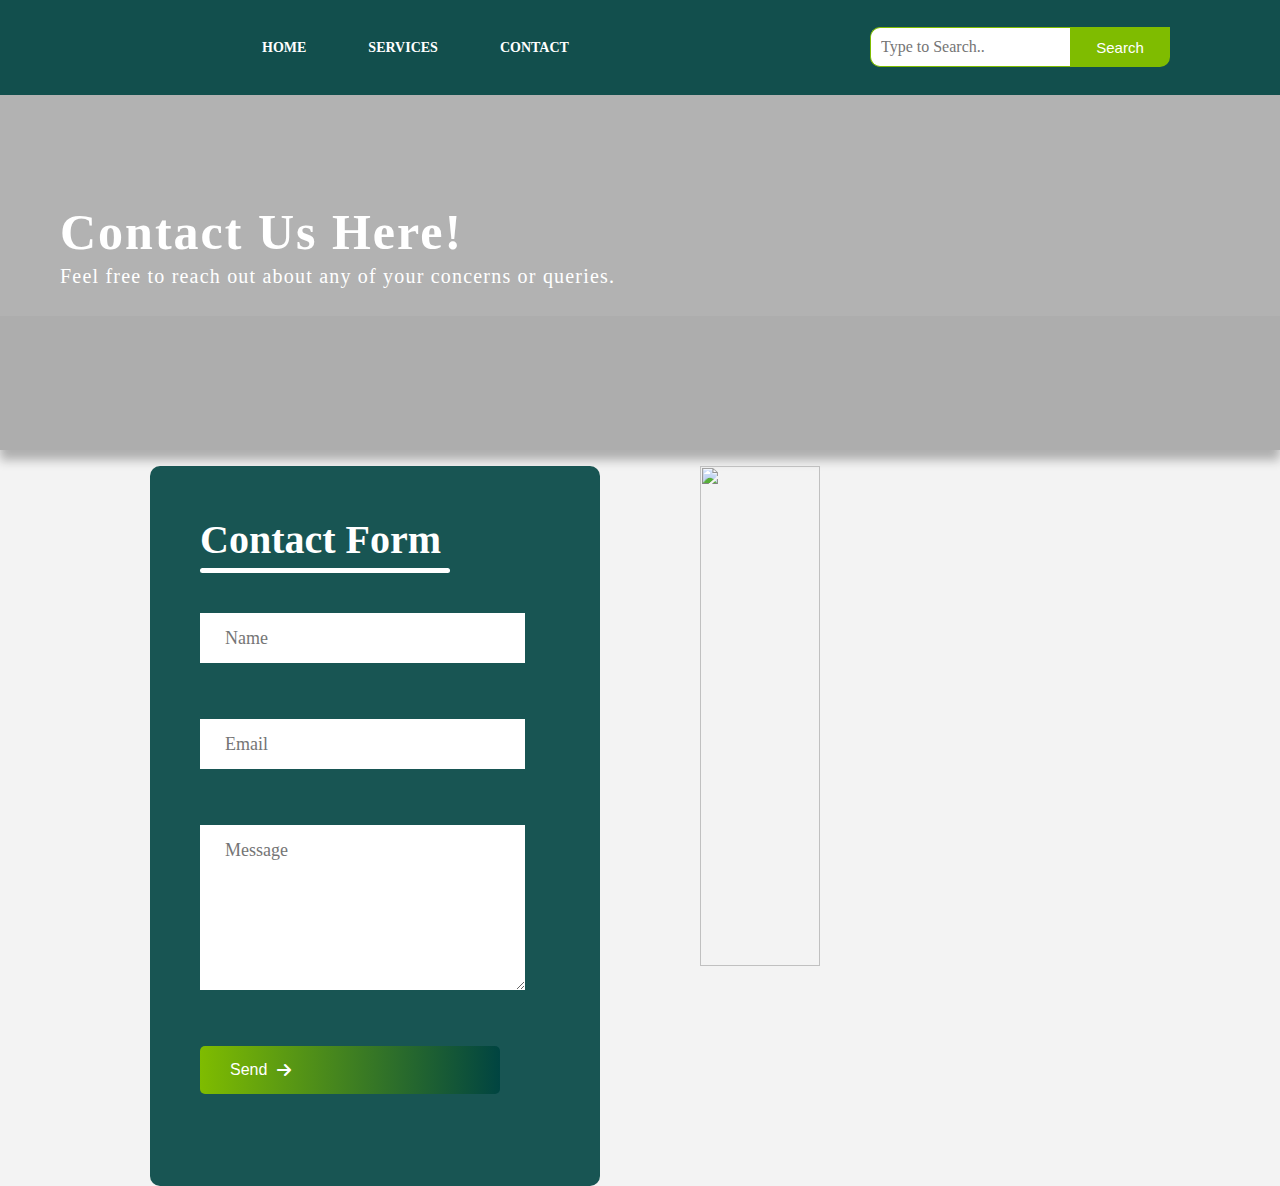
==== contact.html @ 06cae44c "Add files via upload" ====
<!DOCTYPE html>

<html>
    <head>
        <meta charset="utf-8">
        <meta http-equiv="X-UA-Compatible" content="IE=edge">
        <meta name="keywords" content= "Balady, Land Allocation, Land">
        <title>HexPlot</title>
        <meta name="description" content="">
        <meta name="viewport" content="width=device-width, initial-scale=1">
        <link href="https://cdnjs.cloudflare.com/ajax/libs/font-awesome/6.0.0-beta3/css/all.min.css" rel="stylesheet">
        <link rel="stylesheet" href="style.css">
    </head>
    <div>
        <div class="main-contacts">
            <div class="navbar">
                <div class="icon">
                    <img class= "logo" src="images/white.png" alt="HexPlot Logo">
                </div>

                <div class="menu">
                    <ul>
                        <li><a href="index.html">HOME</a></li>
                        <li><a href="services.html">SERVICES</a></li>
                        <li><a href="contact.html">CONTACT</a></li>
                    </ul>
                </div>

                <div class="search">
                    <input class="srch" type="search" name="" placeholder="Type to Search..">
                    <a href="#"> <button class="btn">Search</button></a>
                </div>
            </div>
                <div class="content">
                    <h1>Contact Us Here!</h1>
                    <p class="par">Feel free to reach out about any of your concerns or queries.</p>
                </div>

                <div class="contact-container">
                    <form action="" method="POST" class="contact-left">
                        <div class="contact-left-title">
                            <h2>Contact Form</h2>
                            <hr>
                        </div>
                            <input type="text" name="name" placeholder="Name" class="contact-inputs" required><br><br>
                            <input type="email" name="email" placeholder="Email" class="contact-inputs" required> <br><br>
                            <textarea name="message" placeholder="Message" class="contact-inputs" required></textarea> <br><br>
                            <button type="submit" class="submit">Send <i class="fa-solid fa-arrow-right"></i></button>
                    </form>
                
                    <div class="contact-right">
                        <img src="images/dg.png" alt="">
                    </div>
                </div>
            </div>
        </div>

        <script>
            document.querySelector('.contact-left').addEventListener('submit', function(event) {
                event.preventDefault(); // Prevents the form from actually submitting
                alert('Thank you!');
            });
        </script>
        
    </body>
</html>
---- style.css ----
/*--Home Page--*/

*{
  margin:0;
  padding:0;
}

.main{
  width: 100%;
  background: linear-gradient(to top, rgba(0,0,0,0.5)50%, rgba(0,0,0,0.5)50%), url(images/background.jpg);
  background-position: center;
  background-size:cover;
  height:109vh;
}

.navbar{
  width:1500px;
  height: 95px;
  margin: auto;
  background-color: rgba(0,68,65,0.9);
}

.icon {
  width:200px;
  float:left;
  height:70px;
  
}

.logo{
  width:200px;
  height:200px;
  margin-left:0px;
  margin-top:-50px;
  float:left;
  padding-top:0px;
  
}

.menu{
  width:400px;
  float:left;
  height:70px;

}

ul{
  float: left;
  display: flex;
  justify-content: center;
  align-items: center;
}

ul li{
  list-style: none;
  margin-left:62px;
  margin-top: 40px;
  font-size: 14px;
}

ul li a{
  text-decoration: none;
  color:white;
  font-family: 'Times New Roman', Times, serif;
  font-weight: bold;
  transition: 0.4s ease-in-out;
}

ul li a:hover{
  color: #7fbc00 !important;
  border-bottom: 2px solid white !important;
  padding-bottom: 3px !important;
}

.search{
  width:330px;
  float:left;
  margin-left:270px;
}

.srch{
  font-family: 'Times New Roman', Times, serif;
  width:200px;
  height:40px;
  background: white;
  border:1px solid #7fbc00;
  margin-top: 27px;
  color:black;
  border-right: none;
  font-size:16px;
  float:left;
  padding:10px;
  border-bottom-left-radius: 10px;
  border-top-left-radius: 10px;
}

.btn{
  width:100px;
  height:40px;
  background:#7fbc00;
  border: 2px solid #7fbc00;
  margin-top: 27px;
  color:white;
  font-size: 15px;
  border-bottom-right-radius: 10px;
}

.btn:focus{
  outline:none;
}

.srch:focus{
  outline:none;
}

.content{
  width:1200px;
  height:auto;
  margin:auto;
  color:white;
  position:relative;
}

.content .par{
  padding-left: 20px;
  padding-bottom: 25px;
  font-family: 'Times New Roman', Times, serif;
  letter-spacing: 1.2px;
  line-height: 30px;
}

.content h1{
  font-family: 'Times New Roman', Times, serif;
  font-size: 50px;
  padding-left: 20px;
  margin-top: 9%;
  letter-spacing: 2px;
}

.content .cn{
  width: 160px;
  height:40px;
  background: #7fbc00;
  border:none;
  margin-bottom: 10px;
  margin-left: 20px;
  font-size: 18px;
  border-radius: 10px;
  cursor: pointer;
  font-family: 'Times New Roman', Times, serif;
  transition: 0.4s ease;
}

.content .cn a{
  text-decoration: none;
  color:black;
  transition: 0.3s ease;
}
.cn:hover{
  background: white;
  transition: 0.4s ease-in-out;
}

.content span{
  color:#7fbc00;
  font-size: 58px;
}

/*--Contact Page--*/


.main-contacts{
  width: 100%;
  height:50vh;
  background: linear-gradient(to top, rgba(0,0,0,0.3)30%, rgba(0,0,0,0.3)30%), url(images/background2.jpg);
  background-size:cover;
  background-position: center;  
  box-shadow: 0px 10px 10px rgba(0, 0, 0, 0.3); /* Add shadow */
}

.main-contact .content h1{
  font-family: 'Times New Roman', Times, serif;
  font-size: 45px;
  padding-left: 20px;
  padding-top: 200px;
  text-align: left;
  margin-top: 0;
  letter-spacing: 2px;
  padding-bottom: 10px;
}

.content .par{
  padding-left: 20px;
  font-family: 'Times New Roman', Times, serif;
  letter-spacing: 1.2px;
  line-height: 30px;
  font-size: 20px;
}

.contact-container{
  height:80vh;
  display:flex;
  align-items: left;
  justify-content: left;
  padding-left: 150px;
  padding-top: 150px;
  background-color: rgba(137, 137, 137, 0.1);
}

.contact-left{
  display:flex;
  flex-direction: column;
  align-items: left;
  gap:20px;
  width:300px;
  padding-left:50px;
  padding-right: 100px;
  padding-top: 50px;
  padding-bottom: 50px;
  border-radius: 10px;
  background-color: rgba(0,68,65,0.9);
}

.contact-left-title h2{
  width:1000px;
  color:white;
  font-size: 40px;
  margin-bottom: 5px;
  font-family: 'Times New Roman', Times, serif;
}

.contact-left-title hr{
  border:none;
  width:250px;
  height:5px;
  background-color:white;
  border-radius: 10px;
  margin-bottom: 20px;
}

.contact-inputs{
  width:300px;
  height:50px;
  border:none;
  outline:none;
  margin-bottom: -20px;
  padding-left: 25px;
  padding-bottom: 0px;
  font-weight: 500;
  color: #7fbc00;
  font-size:18px ;
  font-family: 'Times New Roman', Times, serif;
  transition:0.3s ease-in-out;
}

.contact-inputs:hover{
  box-shadow: 0px 10px 10px rgba(0, 0, 0, 0.3); /* Add shadow */
  transition:0.3s ease-in-out;
}

.contact-left textarea{
  height:150px;
  padding-top: 15px;
}

.contact-left button{
  display:flex;
  align-items: center;
  padding:15px 30px;
  font-size: 16px;
  color:white;
  gap:10px;
  border:none;
  border-radius: 5px;
  background: linear-gradient(270deg, #004441 , #7fbc00);
  cursor: pointer;
}

.contact-left button:hover{
  border-top: 2px solid white;
  border-left: 2px solid white;
  border-bottom: 2px solid white;
  border-right:none;
  transition:0.2s ease-in-out;
}

.contact-right img{
  height:500px;
  margin-left:100px;
  width:100%;
}

/*--services page--*/

.main-services{
  width: 100%;
  height:100vh;
  background: linear-gradient(to top, rgba(0,0,0,0.5)50%, rgba(0,0,0,0.5)50%), url(images/background3.jpg);
  background-size:cover;
  background-position: center;  
  box-shadow: 0px 10px 10px rgba(0, 0, 0, 0.5);
}

.grid-container{
  max-width:1000px;
  margin-top: 20px;
  margin-bottom:  0;
  margin-left: auto;
  margin-right: auto;
  display: grid;
  grid-template-columns: 500px 500px;
}

.grid-container > div{
  text-align: center;
  padding:30px;
  margin-bottom: 20px;
  margin-right: 60px ;
  border-radius: 5px;
  background:rgba(119, 139, 154, 0.202);

}

.grid-container > div:nth-child(1){
  grid-column: 1/span 1;
  height:150px;
  width:400px;
}

.grid-container  > div:nth-child(3){
  height:350px;
  width:400px;
  margin-top: -430px;
}

.grid-container > div:nth-child(2){
  margin-left:20px;
  width:600px;
  height:580px;
}

h2{
  color:white;
  font-family: 'Times New Roman', Times, serif;
  margin-bottom: 10px;
}

.grid-container p{
  padding-left: 20px;
  padding-bottom: 25px;
  margin-right: -10px;
  margin-left: -30px;
  font-family:'Times New Roman', Times, serif;
  letter-spacing: 1.2px;
  line-height: 30px;
  font-size: 16px;
  color:white;
}

.s-btn{
  width:160px;
  height:50px;
  background:white;
  border: 2px solid #004441;
  margin-top: 40px;
  margin-right: 20px;
  color:#004441;
  font-family: 'Times New Roman', Times, serif;
  font-weight: bold;
  font-size: 15px;
  cursor: pointer;
  border-radius: 10px;
  transition:0.3s ease-in-out;
}

.s-btn:hover{
  background-color: #004441;
  color: white;
  transition: 0.3s ease-in-out;
}

.grid-container ul{
  float: center;
  display: flex;
  justify-content: center;
  align-items: center;
}

.grid-container ul li{
  color:white; 
  flex: auto;
  flex-direction:column;
  gap:150px;
  margin-left: 30px;
  margin-top: 10px;
  font-family: 'Times New Roman', Times, serif;
  font-size: 17px;
}

.inputs{
  width:20px;
  height:30px;
  border:none;
  outline:none;
  margin-top: 30px;
  margin-bottom:40px;
  padding-left: 25px;
  padding-bottom: 0px;
  font-weight: 500;
  color: black;
  font-size:18px ;
  font-family: 'Times New Roman', Times, serif;
  transition:0.3s ease-in-out;
}
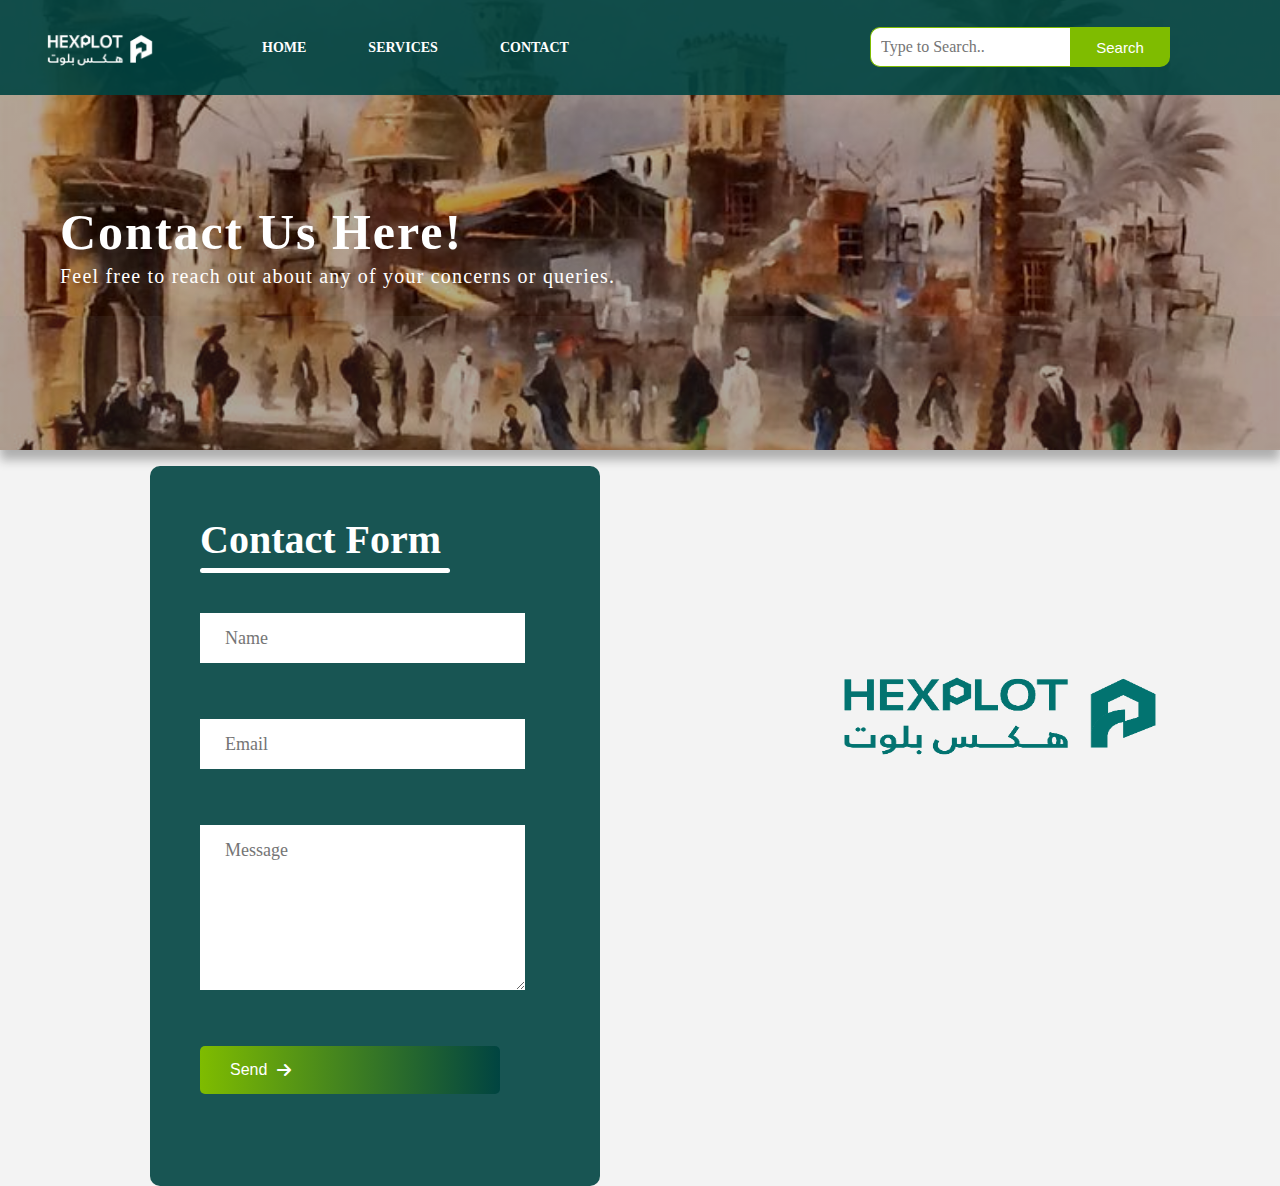
==== commit 7bf5423b: "Add files via upload" ====
--- a/contact.html
+++ b/contact.html
@@ -6,7 +6,7 @@
         <meta http-equiv="X-UA-Compatible" content="IE=edge">
         <meta name="keywords" content= "Balady, Land Allocation, Land">
         <title>HexPlot</title>
-        <meta name="description" content="">
+        <meta name="description" content="Land Allocation Acceptance Now!">
         <meta name="viewport" content="width=device-width, initial-scale=1">
         <link href="https://cdnjs.cloudflare.com/ajax/libs/font-awesome/6.0.0-beta3/css/all.min.css" rel="stylesheet">
         <link rel="stylesheet" href="style.css">
@@ -15,7 +15,7 @@
         <div class="main-contacts">
             <div class="navbar">
                 <div class="icon">
-                    <img class= "logo" src="images/white.png" alt="HexPlot Logo">
+                    <img class= "logo" src="white.png" alt="HexPlot Logo">
                 </div>
 
                 <div class="menu">
@@ -49,7 +49,7 @@
                     </form>
                 
                     <div class="contact-right">
-                        <img src="images/dg.png" alt="">
+                        <img src="dg.png" alt="">
                     </div>
                 </div>
             </div>
--- a/style.css
+++ b/style.css
@@ -7,7 +7,7 @@
 
 .main{
   width: 100%;
-  background: linear-gradient(to top, rgba(0,0,0,0.5)50%, rgba(0,0,0,0.5)50%), url(images/background.jpg);
+  background: linear-gradient(to top, rgba(0,0,0,0.5)50%, rgba(0,0,0,0.5)50%), url(background.jpg);
   background-position: center;
   background-size:cover;
   height:109vh;
@@ -166,13 +166,15 @@
   font-size: 58px;
 }
 
+
+
 /*--Contact Page--*/
 
 
 .main-contacts{
   width: 100%;
   height:50vh;
-  background: linear-gradient(to top, rgba(0,0,0,0.3)30%, rgba(0,0,0,0.3)30%), url(images/background2.jpg);
+  background: linear-gradient(to top, rgba(0,0,0,0.3)30%, rgba(0,0,0,0.3)30%), url(background2.jpg);
   background-size:cover;
   background-position: center;  
   box-shadow: 0px 10px 10px rgba(0, 0, 0, 0.3); /* Add shadow */
@@ -295,7 +297,7 @@
 .main-services{
   width: 100%;
   height:100vh;
-  background: linear-gradient(to top, rgba(0,0,0,0.5)50%, rgba(0,0,0,0.5)50%), url(images/background3.jpg);
+  background: linear-gradient(to top, rgba(0,0,0,0.5)50%, rgba(0,0,0,0.5)50%), url(background3.jpg);
   background-size:cover;
   background-position: center;  
   box-shadow: 0px 10px 10px rgba(0, 0, 0, 0.5);
@@ -387,7 +389,7 @@
 }
 
 .grid-container ul li{
-  color:white; 
+  color:#7fbc00; 
   flex: auto;
   flex-direction:column;
   gap:150px;
@@ -397,21 +399,56 @@
   font-size: 17px;
 }
 
+.data label{
+  color:white;
+}
+
 .inputs{
-  width:20px;
+  width:30px;
   height:30px;
-  border:none;
+  border:1px solid black;
+  border-radius: 10px;
+  flex:content;
+  text-align: left;
   outline:none;
-  margin-top: 30px;
-  margin-bottom:40px;
+  margin-left: 10px;
+  margin-right: 15px;
+  margin-top: 40px;
+  margin-bottom:10px;
   padding-left: 25px;
   padding-bottom: 0px;
-  font-weight: 500;
-  color: black;
+  color: #7fbc00;
   font-size:18px ;
   font-family: 'Times New Roman', Times, serif;
   transition:0.3s ease-in-out;
 }
 
-
-
+.inputs:hover{
+  color:white;
+  background-color:#7fbc00 ;
+  transition:0.3s ease-in-out;
+}
+
+.data button{
+  display:flex;
+  align-items: center;
+  margin:auto;
+  padding:15px 30px;
+  margin-top: -150px;
+  font-size: 16px;
+  color:white;
+  gap:10px;
+  border:none;
+  border-radius: 5px;
+  background: linear-gradient(270deg, #004441 , #7fbc00);
+  cursor: pointer;
+}
+
+.data button:hover{
+  border-top: 2px solid white;
+  border-left: 2px solid white;
+  border-bottom: 2px solid white;
+  border-right:none;
+  transition:0.2s ease-in-out;
+}
+
